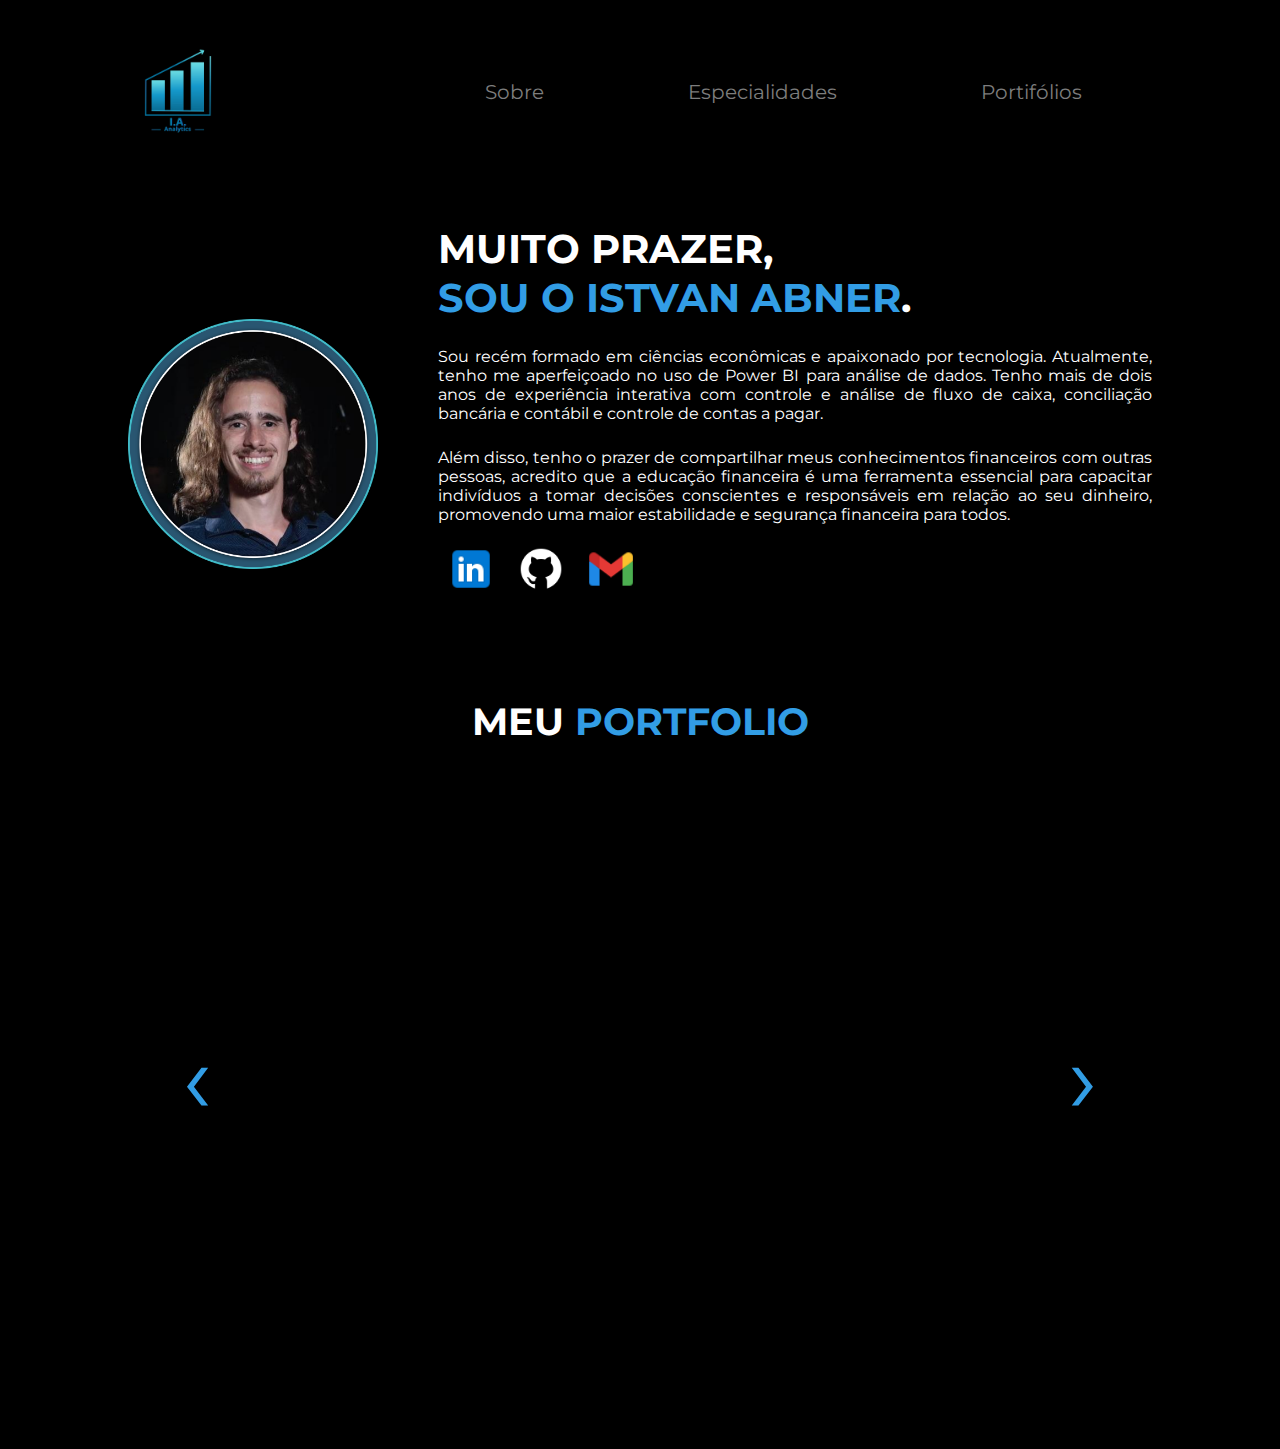
==== index.html @ 5c924ab2 "rename" ====
<!DOCTYPE html>
<html lang="pt-br">
<head>
    <meta charset="UTF-8">
    <meta name="viewport" content="width=device-width, initial-scale=1.0">
    <title>Meu Portfólio</title>
    <!-- Link Google Fonts -->
    <link rel="preconnect" href="https://fonts.googleapis.com">
    <link rel="preconnect" href="https://fonts.gstatic.com" crossorigin>
    <link href="https://fonts.googleapis.com/css2?family=Montserrat:ital,wght@0,100..900;1,100..900&display=swap" rel="stylesheet">
    <!-- Fim Link Google Fonts -->
    <link rel="stylesheet" href="src/style.css"> <!-- Link para o CSS -->
</head>
<body>
    
    <header>
        <div class="interface">
            <div class="logo">
                <a href="#">
                    <img src="src/imagens/Logo__1.png" alt="Logo da I.A. Analytics">
                </a>
            </div><!--logo-->

            <nav class="menu-desktop">
                <ul><!--Menu-->
                    <li><a href="#">Sobre</a></li>
                    <li><a href="#">Especialidades</a></li>
                    <li><a href="#">Portifólios</a></li>
                </ul>
            </nav>
        </div><!--interface-->
    </header>

    <main>
        <section class="sobre">
            <div class="interface">
                <div class="flex">
                    <div class="img-sobre">
                        <img src="src/imagens/me.png" alt="Sobre Mim">
                    </div>
                    <div class="txt-sobre">
                        <h2 class="title">MUITO PRAZER,<br><span>SOU O ISTVAN ABNER</span>.</h2>
                        <p>Sou recém formado em ciências econômicas e apaixonado por tecnologia. Atualmente, tenho me aperfeiçoado no uso de Power BI para análise de dados. Tenho mais de dois anos de experiência interativa com controle e análise de fluxo de caixa, conciliação bancária e contábil e controle de contas a pagar.</p>
                        <p>Além disso, tenho o prazer de compartilhar meus conhecimentos financeiros com outras pessoas, acredito que a educação financeira é uma ferramenta essencial para capacitar indivíduos a tomar decisões conscientes e responsáveis em relação ao seu dinheiro, promovendo uma maior estabilidade e segurança financeira para todos.</p>
                        <div class="btn-social">
                            <a href="https://www.linkedin.com/in/istvan-abner-varga"><img src="src/imagens/linkedin¹.png" alt="LinkedIn"></a>
                            <a href="https://github.com/Istvan-Abner-Varga" target="_blank"><img src="src/imagens/github¹.png" alt="GitHub"></a>
                            <a href="mailto:istvan.a.varga@gmail.com"><img src="src/imagens/email¹.png" alt="E-mail"></a>
                        </div>
                    </div><!-- txt-sobre -->

                </div><!-- flex -->
            </div><!-- interface -->
        </section><!-- sobre -->

        <!-- <section class="especialidades">
            <div class="interface">
                <h2 class="title">MINHAS <span>ESPECIALIDADES</span></h2>
                <div class="flex">
                    <div class="especialidades-box">
                        <img src="Imagens/bi.png">
                        <h3>Análise de Dados</h3>
                        <p>aaaaaa bbbbbb ccccc fffff dddddd fffffff jjjjjjj.</p>
                    </div>especialidades-box
                    <div class="especialidades-box">
                        <img src="Imagens/relatorio.png">
                        <h3>Demonstração Financeira</h3>
                        <p>aaaaaa bbbbbb ccccc fffff dddddd fffffff jjjjjjj.</p>
                    </div>especialidades-box
                </div> flex
            </div>interface
        </section> -->

        <section class="portfolio">
            <div class="interface">
                <h2 class="title">MEU <span>PORTFOLIO</span></h2>
                <div class="flex">
                    <div class="slider-container">
                        <div class="portfolio-box">
                        <button class="slider-btn prev-btn" onclick="prevSlide()">&#8249;</button>

                        <div class="slide active">
                            <iframe src="https://app.powerbi.com/view?r=eyJrIjoiODkzOTc2YjctMGU1Yi00OWU4LThmOGQtNDk0OGMzZjg2YWE3IiwidCI6ImFjNTU4MzUwLTJiZTQtNGNmYi1iMWIzLTY2YTQzZGI3YmU1OSJ9"></iframe>
                            <div class="slide-description">
                                <h3>Fluxo de Caixa</h3>
                                <p>Avaliação movimentos feitos pela empresa e sua saúde financeira ao longo do tempo.<br>
                                ✔️ Análise do resultado da empresa ao longo dos anos;<br>
                                ✔️ Análise Vertical e horizontal;<br>
                                ✔️ Verificação de indicadores de saúde financeira da empresa (Margem de Lucro, ROI);<br>
                                ✔️ Análise da composição da Receita e Despesa Total no decorrer do tempo.<br></p>
                                <a href="https://app.powerbi.com/view?r=eyJrIjoiODkzOTc2YjctMGU1Yi00OWU4LThmOGQtNDk0OGMzZjg2YWE3IiwidCI6ImFjNTU4MzUwLTJiZTQtNGNmYi1iMWIzLTY2YTQzZGI3YmU1OSJ9" target="_blank" class="visualizar">🔍 Visualizar</a>
                            </div>
                        </div>

                        <div class="slide">
                            <iframe src="https://app.powerbi.com/view?r=eyJrIjoiMzUzZDM5MzktZjM4Mi00ZTQyLTk0NGMtZDk0MzE5NTc2MmJmIiwidCI6ImFjNTU4MzUwLTJiZTQtNGNmYi1iMWIzLTY2YTQzZGI3YmU1OSJ9"></iframe>
                            <div class="slide-description">
                                <h3>Análise de uma Demonstração Financeira</h3>
                                <p>Avaliação movimentos feitos pela empresa e sua saúde financeira ao longo do tempo.<br>
                                ✔️ Análise do resultado da empresa ao longo dos anos;<br>
                                ✔️ Análise Vertical e horizontal;<br>
                                ✔️ Verificação de indicadores de saúde financeira da empresa (Margem de Lucro, ROI);<br>
                                ✔️ Análise da composição da Receita e Despesa Total no decorrer do tempo.</p>
                                <a href="https://app.powerbi.com/view?r=eyJrIjoiMzUzZDM5MzktZjM4Mi00ZTQyLTk0NGMtZDk0MzE5NTc2MmJmIiwidCI6ImFjNTU4MzUwLTJiZTQtNGNmYi1iMWIzLTY2YTQzZGI3YmU1OSJ9" target="_blank" class="visualizar">🔍 Visualizar</a>
                            </div>
                        </div>

                        <div class="slide">
                            <iframe src="https://app.powerbi.com/view?r=eyJrIjoiNjdkNmRmZTMtYzFlNC00ZmI3LTk5MWQtZDY2NGRkYjAzYjIwIiwidCI6ImFjNTU4MzUwLTJiZTQtNGNmYi1iMWIzLTY2YTQzZGI3YmU1OSJ9"></iframe>
                            <div class="slide-description">
                                <h3>Análise do Balanço Patrimonial</h3>
                                <p>Análise da saúde financeira da empresa a partir do Balanço Patrimonial<br>
                                ✔️ Verificação de indicadores financeiros como: Capital de Giro, ROA e ROE permitindo aos gestores ou investidores entender como está a saúde financeira da empresa<br>
                                ✔️ Análises Verticais e Horizontais de modo que permita identificar tendências, aumentos ou quedas no valores dos itens analisados;<br>
                                ✔️ Análise da composição da Receita e Despesa Total no decorrer do tempo.</p>
                                <a href="https://app.powerbi.com/view?r=eyJrIjoiNjdkNmRmZTMtYzFlNC00ZmI3LTk5MWQtZDY2NGRkYjAzYjIwIiwidCI6ImFjNTU4MzUwLTJiZTQtNGNmYi1iMWIzLTY2YTQzZGI3YmU1OSJ9" target="_blank" class="visualizar">🔍 Visualizar</a>
                            </div>
                        </div>

                        <button class="slider-btn next-btn" onclick="nextSlide()">&#8250;</button>
                    </div><!-- portfolio-box -->
                    </div><!-- slider-container -->
                 </div> <!--flex-->
            </div><!--interface-->

        </section>
    </main>

    <script src="src/script.js"></script> <!-- Link para o JavaScript -->

</body>
</html>
---- src/style.css ----
/*ESTILO GERAL*/
*{
	margin: 0;
	padding: 0;
	box-sizing: border-box;
	font-family: 'Montserrat', sans-serif;
} 

h2.title{
	color: #fff;
	font-size: 38px;
	text-align: center;
}

h2.title span{
	color: #329DE5;
}

body{
	background: #000 ;
	height: 100vh;
}
.interface{
	max-width: 2200px;
	margin: 0 auto;
}

.interface .logo img{
	text-align: left;
}

.flex{
	display: flex;
}

/* ESTILO CABEÇALHO */
header{
	padding: 40px 10%;
}

header > .interface{
	display: flex;
	align-items: center;
	justify-content: space-between;
}/*Permite a configuração apenas no itens que estão na interface e não no comando todo*/

header a{
	color: #7d7d7d;
	text-decoration: none;
	display: inline-block;
	transition: .3s;
}/*Cor da Fonte e sublinhado abaixo do texto do menu*/

header a:hover {
	color: #fff;
	transform: scale(1.15);
}

header nav ul{
	list-style-type: none;
}/*} Retirar os marcadores*/

header nav ul li{
	display: inline-block;
	padding: 0 70px;
	font-size: 20px;
} 

.logo img{
    width: 100px;  /* Ajuste o tamanho da imagem */
	height: 100px;
}

/*SOBRE MIM*/
section.sobre{
	padding: 40px 10%;
}

section.sobre .flex{
	align-items: center;
	gap: 60px;
}

.sobre .txt-sobre{
	color: #fff;
}

.sobre .txt-sobre h2{
	text-align: justify;
	font-size: 40px;
}

.sobre .txt-sobre p{
	margin-top: 25px;
	margin: 20 px 0;
	text-align: justify;

}

.img-sobre img{
	width: 250px;  /* Ajuste o tamanho da imagem */
	height: 250px;
	margin-top: 50px;
}

.btn-social img{
	margin: 20px 8px;
	width: 50px;
	height: 50px;
	transition: .3s;
}

.btn-social img:hover{
	transform: scale(1.25);
}

/*ESPECIALIDADES*/
section.especialidades{
	padding: 40px 10%;
	display: flex;
	align-items: center;
	justify-content: space-between;
}

section.especialidades .flex{
	gap: 100px;
}

.especialidades .especialidades-box{
	color: #fff;
	padding: 40px;
	border-radius: 20px;
/*	border: 2px solid #fff;*/
	margin-top: 35px;
	transition: 0.5s;
}

.especialidades .especialidades-box:hover{
	transform: scale(1.1);
	box-shadow: 0 0 8px #329DE5;
} /*Borda sombreada em azul*/

.especialidades .especialidades-box h3{
	font-size: 22px;
	margin: 15px;
}

/*MEU PORTIFOLIO*/
section.portfolio{
	padding: 40px 10%;
	display: block;
	align-items: center;
	justify-content: space-between;
}

section.portfolio .flex{
	gap: 100px;
}

.slider-container {
    position: relative;
    align-items: center;
    width: 90%;
    max-width: 1200px;
    margin: 0 auto;
    overflow: hidden;
}

.slide {
    display: none;
    position: relative;
	margin-top: 40px;
}

.slide iframe {
    width: 100%;
    height: 620px;
    border: none;
    padding: 30px;
}

.slide.active {
    display: block;
}

.slide-description {
    position: absolute;
    bottom: 0;
    left: 0;
    width: 100%;
    padding: 20px;
    background: rgba(0, 0, 0, 0.75);
    color: #fff;
    opacity: 0;
    transition: opacity 0.5s ease;
}

.slide-description h3{
	margin: 15px 0;
	font-size: 25px;
}

.slide-description p{
	margin-top: 10px;
	margin: 0 10px;
	line-height: 1.5;
	font-size: 18px;
}

.slide-description a{
	margin: 5px 10px;
}
.slide:hover .slide-description {
    opacity: 1;
}

.visualizar {
    display: inline-block;
    margin-top: 10px;
    padding: 10px 15px;
    background-color: #333;
    color: white;
    text-decoration: none;
    font-weight: bold;
    border-radius: 5px;
    transition: background-color 0.3s;
}

.visualizar:hover {
    background-color: #555;
}

.slider-btn {
    position: absolute;
    top: 50%;
    transform: translateY(-50%);
    background: none;
    border: none;
    color: #329DE5;
    font-size: 100px;
    cursor: pointer;
    z-index: 10;
}

.prev-btn {
    left: 3px;
}

.next-btn {
    right: 3px;
}
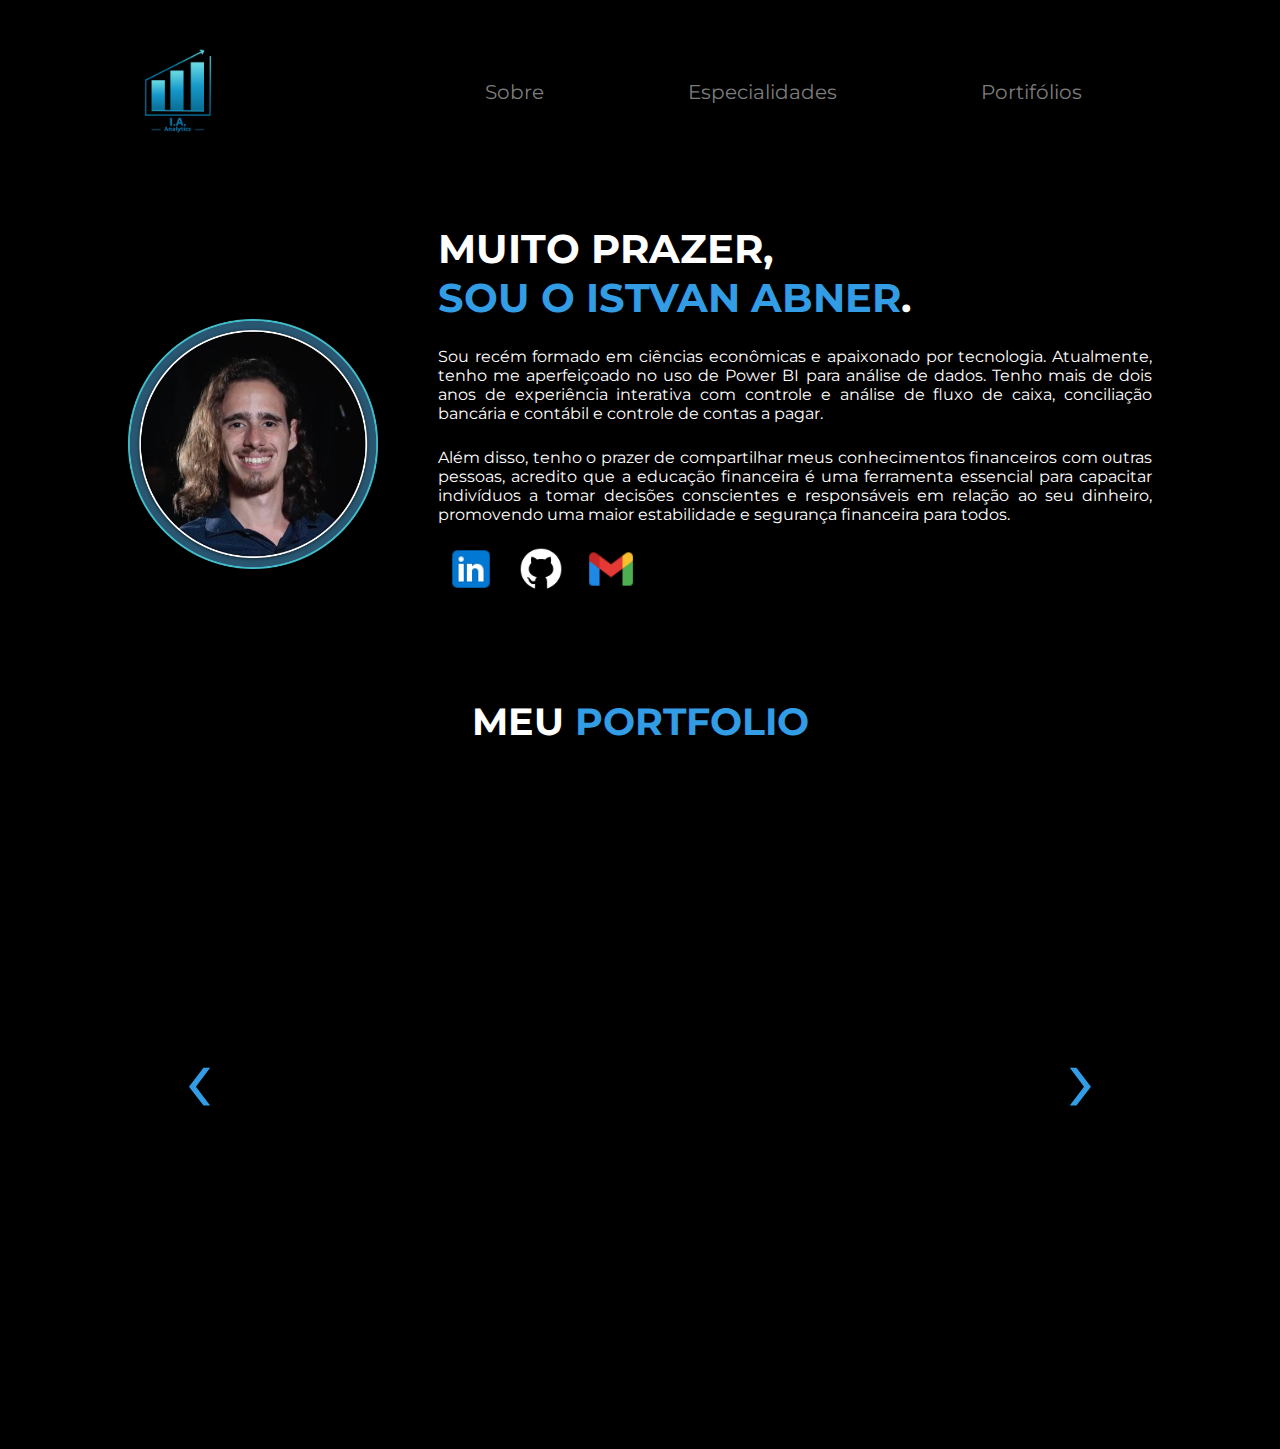
==== commit aff31477: "Update no texto" ====
--- a/index.html
+++ b/index.html
@@ -83,11 +83,11 @@
                             <iframe src="https://app.powerbi.com/view?r=eyJrIjoiODkzOTc2YjctMGU1Yi00OWU4LThmOGQtNDk0OGMzZjg2YWE3IiwidCI6ImFjNTU4MzUwLTJiZTQtNGNmYi1iMWIzLTY2YTQzZGI3YmU1OSJ9"></iframe>
                             <div class="slide-description">
                                 <h3>Fluxo de Caixa</h3>
-                                <p>Avaliação movimentos feitos pela empresa e sua saúde financeira ao longo do tempo.<br>
-                                ✔️ Análise do resultado da empresa ao longo dos anos;<br>
-                                ✔️ Análise Vertical e horizontal;<br>
-                                ✔️ Verificação de indicadores de saúde financeira da empresa (Margem de Lucro, ROI);<br>
-                                ✔️ Análise da composição da Receita e Despesa Total no decorrer do tempo.<br></p>
+                                <p>Avaliação do fluxo de caixa bo decorrer dos anos de 2023 e 2024.<br>
+                                ✔️ Análise das entradas e saídas da empresa durante o periodo;<br>
+                                ✔️ Conciliação das contas bancárias;<br>
+                                ✔️ Análise do fluxo de caixa do periodo;<br>
+                                ✔️ Identificação dos subgrupos que mais impactaram nas despesas e receitas da empresa<br></p>
                                 <a href="https://app.powerbi.com/view?r=eyJrIjoiODkzOTc2YjctMGU1Yi00OWU4LThmOGQtNDk0OGMzZjg2YWE3IiwidCI6ImFjNTU4MzUwLTJiZTQtNGNmYi1iMWIzLTY2YTQzZGI3YmU1OSJ9" target="_blank" class="visualizar">🔍 Visualizar</a>
                             </div>
                         </div>
--- a/src/style.css
+++ b/src/style.css
@@ -244,9 +244,45 @@
 }
 
 .prev-btn {
-    left: 3px;
+    left: 5px;
 }
 
 .next-btn {
-    right: 3px;
-}
+    right: 5px;
+}
+
+@media screen and (max-width:1062px){
+	/*Classes Gerais*/
+	.flex{
+		flex-direction: column;/*o layout fica em modo coluna*/
+	}
+
+	/*Cabeçalho*/
+	.menu-desktop{
+		display: none;
+	}
+
+	/*Slide*/
+	.slider-container{
+		width: 100%;
+	}
+
+	.slide iframe{
+		height: 270px;
+	}
+}
+
+@media	(max-width:825px){
+	.slide-description {
+	    position: static; /* Remove o posicionamento absoluto */
+        opacity: 1; /* Sempre visível */
+        margin-top: 10px; /* Espaçamento entre o slide e a descrição */
+        text-align: justify; /* Centraliza o texto */
+	}
+
+	{
+    .slide-btn {
+        font-size: 30px; /* Reduz o tamanho dos botões */
+        cursor: auto;
+    }
+}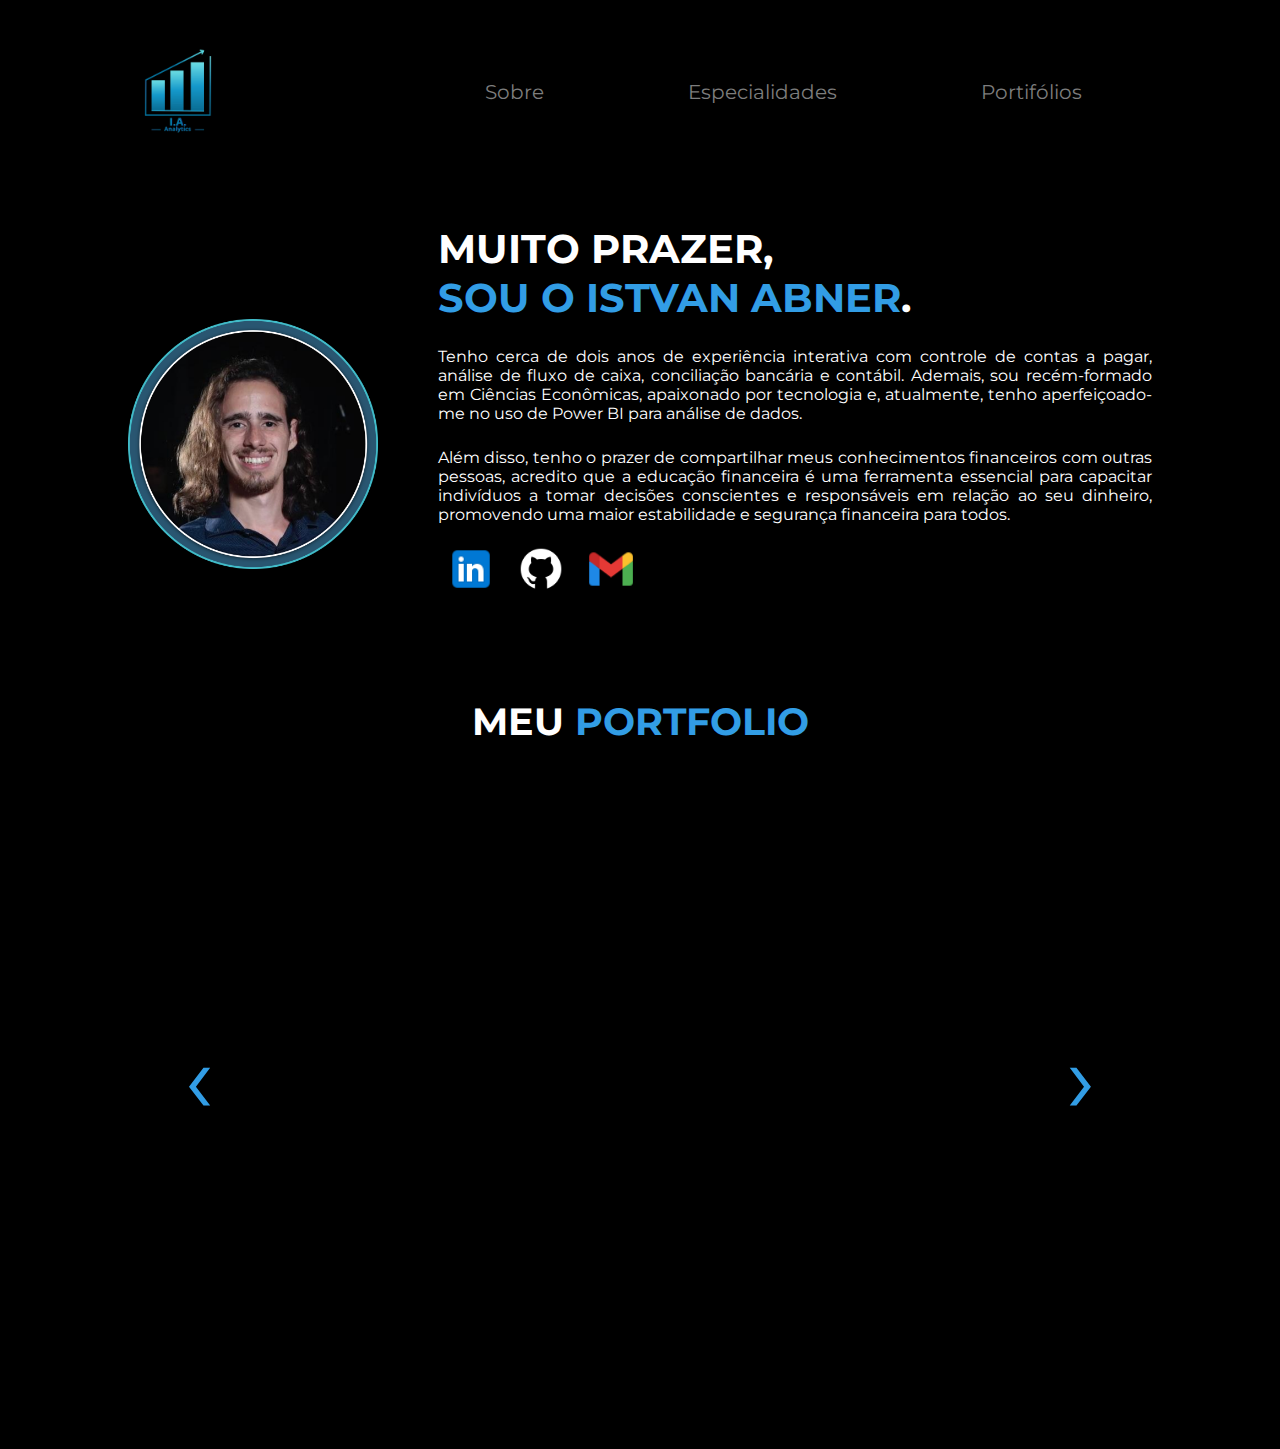
==== commit 15a77e26: "Update Sobre Mim" ====
--- a/index.html
+++ b/index.html
@@ -40,7 +40,7 @@
                     </div>
                     <div class="txt-sobre">
                         <h2 class="title">MUITO PRAZER,<br><span>SOU O ISTVAN ABNER</span>.</h2>
-                        <p>Sou recém formado em ciências econômicas e apaixonado por tecnologia. Atualmente, tenho me aperfeiçoado no uso de Power BI para análise de dados. Tenho mais de dois anos de experiência interativa com controle e análise de fluxo de caixa, conciliação bancária e contábil e controle de contas a pagar.</p>
+                        <p>Tenho cerca de dois anos de experiência interativa com controle de contas a pagar, análise de fluxo de caixa, conciliação bancária e contábil. Ademais, sou recém-formado em Ciências Econômicas, apaixonado por tecnologia e, atualmente, tenho aperfeiçoado-me no uso de Power BI para análise de dados.</p>
                         <p>Além disso, tenho o prazer de compartilhar meus conhecimentos financeiros com outras pessoas, acredito que a educação financeira é uma ferramenta essencial para capacitar indivíduos a tomar decisões conscientes e responsáveis em relação ao seu dinheiro, promovendo uma maior estabilidade e segurança financeira para todos.</p>
                         <div class="btn-social">
                             <a href="https://www.linkedin.com/in/istvan-abner-varga"><img src="src/imagens/linkedin¹.png" alt="LinkedIn"></a>
